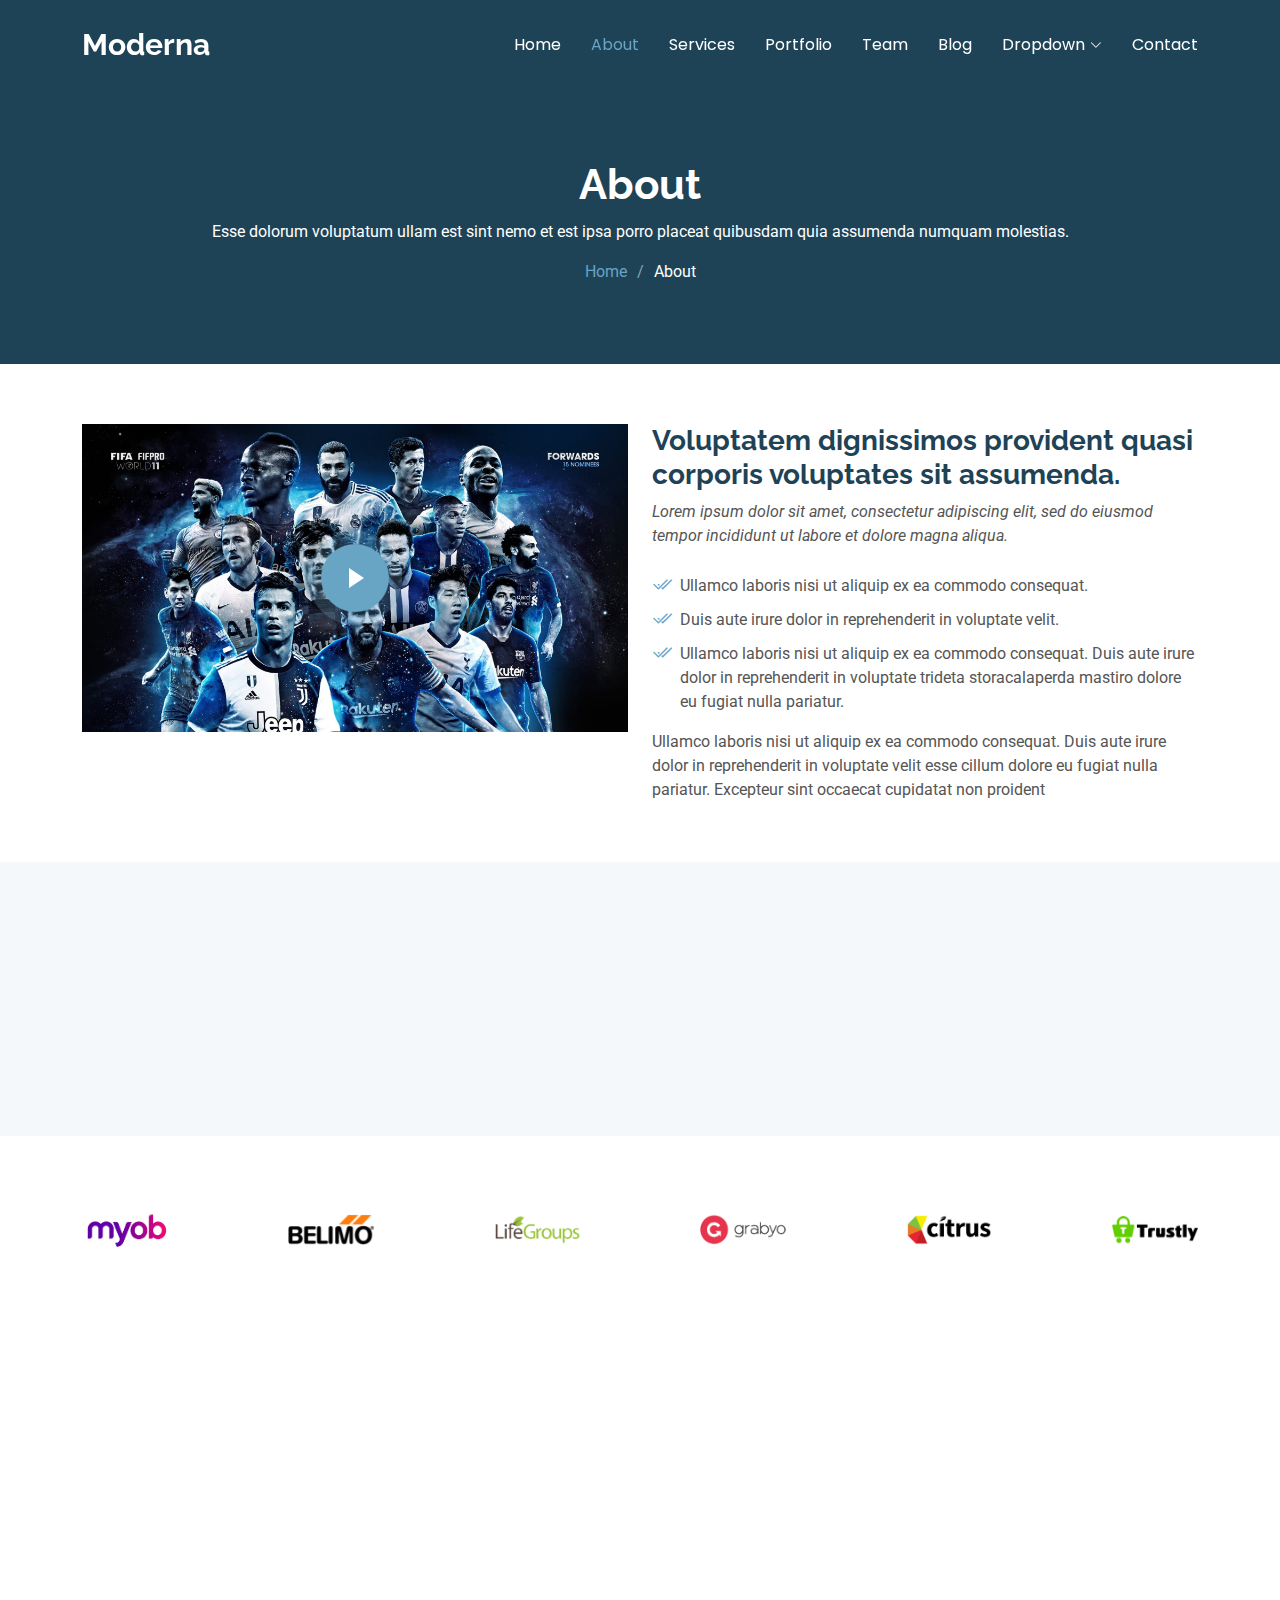
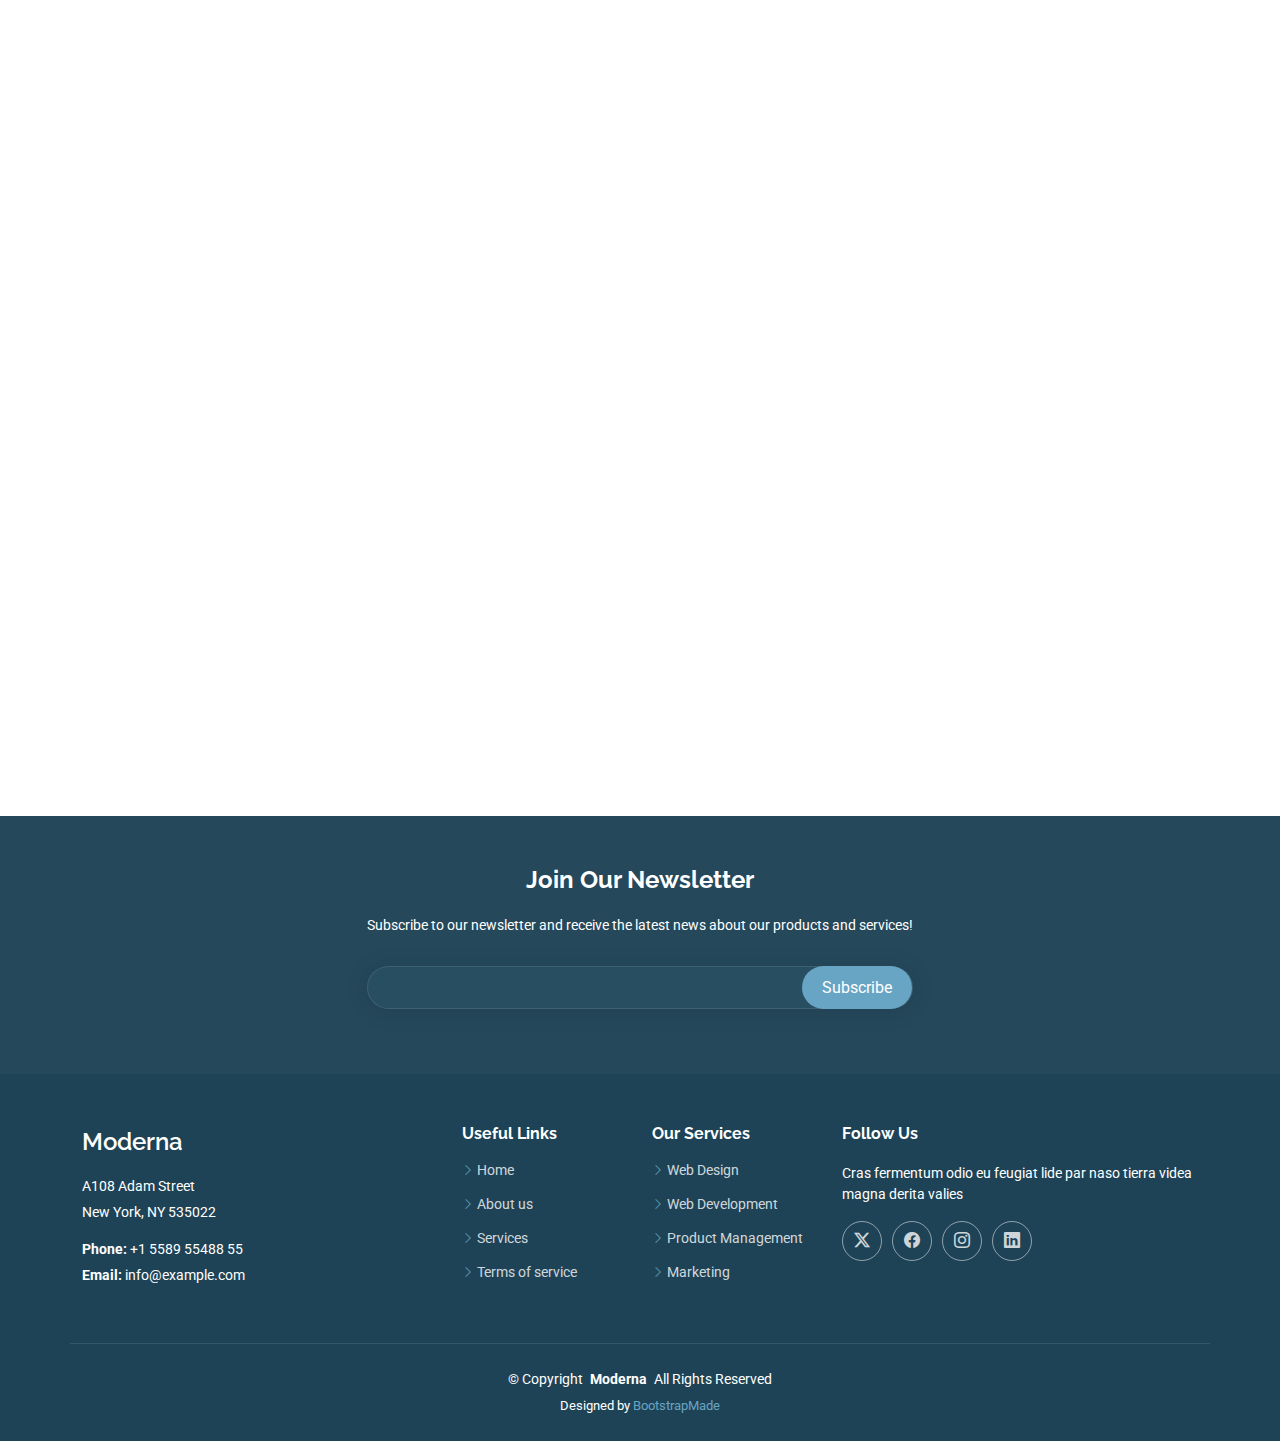
==== about.html @ 8205d499 "project init" ====
<!DOCTYPE html>
<html lang="en">

<head>
  <meta charset="utf-8">
  <meta content="width=device-width, initial-scale=1.0" name="viewport">
  <title>About - Moderna Bootstrap Template</title>
  <meta name="description" content="">
  <meta name="keywords" content="">

  <!-- Favicons -->
  <link href="assets/img/favicon.png" rel="icon">
  <link href="assets/img/apple-touch-icon.png" rel="apple-touch-icon">

  <!-- Fonts -->
  <link href="https://fonts.googleapis.com" rel="preconnect">
  <link href="https://fonts.gstatic.com" rel="preconnect" crossorigin>
  <link href="https://fonts.googleapis.com/css2?family=Roboto:ital,wght@0,100;0,300;0,400;0,500;0,700;0,900;1,100;1,300;1,400;1,500;1,700;1,900&family=Poppins:ital,wght@0,100;0,200;0,300;0,400;0,500;0,600;0,700;0,800;0,900;1,100;1,200;1,300;1,400;1,500;1,600;1,700;1,800;1,900&family=Raleway:ital,wght@0,100;0,200;0,300;0,400;0,500;0,600;0,700;0,800;0,900;1,100;1,200;1,300;1,400;1,500;1,600;1,700;1,800;1,900&display=swap" rel="stylesheet">

  <!-- Vendor CSS Files -->
  <link href="assets/vendor/bootstrap/css/bootstrap.min.css" rel="stylesheet">
  <link href="assets/vendor/bootstrap-icons/bootstrap-icons.css" rel="stylesheet">
  <link href="assets/vendor/aos/aos.css" rel="stylesheet">
  <link href="assets/vendor/glightbox/css/glightbox.min.css" rel="stylesheet">
  <link href="assets/vendor/swiper/swiper-bundle.min.css" rel="stylesheet">

  <!-- Main CSS File -->
  <link href="assets/css/main.css" rel="stylesheet">

  <!-- =======================================================
  * Template Name: Moderna
  * Template URL: https://bootstrapmade.com/free-bootstrap-template-corporate-moderna/
  * Updated: Aug 07 2024 with Bootstrap v5.3.3
  * Author: BootstrapMade.com
  * License: https://bootstrapmade.com/license/
  ======================================================== -->
</head>

<body class="about-page">

  <header id="header" class="header d-flex align-items-center fixed-top">
    <div class="container-fluid container-xl position-relative d-flex align-items-center justify-content-between">

      <a href="index.html" class="logo d-flex align-items-center">
        <!-- Uncomment the line below if you also wish to use an image logo -->
        <!-- <img src="assets/img/logo.png" alt=""> -->
        <h1 class="sitename">Moderna</h1>
      </a>

      <nav id="navmenu" class="navmenu">
        <ul>
          <li><a href="index.html">Home</a></li>
          <li><a href="about.html" class="active">About</a></li>
          <li><a href="services.html">Services</a></li>
          <li><a href="portfolio.html">Portfolio</a></li>
          <li><a href="team.html">Team</a></li>
          <li><a href="blog.html">Blog</a></li>
          <li class="dropdown"><a href="#"><span>Dropdown</span> <i class="bi bi-chevron-down toggle-dropdown"></i></a>
            <ul>
              <li><a href="#">Dropdown 1</a></li>
              <li class="dropdown"><a href="#"><span>Deep Dropdown</span> <i class="bi bi-chevron-down toggle-dropdown"></i></a>
                <ul>
                  <li><a href="#">Deep Dropdown 1</a></li>
                  <li><a href="#">Deep Dropdown 2</a></li>
                  <li><a href="#">Deep Dropdown 3</a></li>
                  <li><a href="#">Deep Dropdown 4</a></li>
                  <li><a href="#">Deep Dropdown 5</a></li>
                </ul>
              </li>
              <li><a href="#">Dropdown 2</a></li>
              <li><a href="#">Dropdown 3</a></li>
              <li><a href="#">Dropdown 4</a></li>
            </ul>
          </li>
          <li><a href="contact.html">Contact</a></li>
        </ul>
        <i class="mobile-nav-toggle d-xl-none bi bi-list"></i>
      </nav>

    </div>
  </header>

  <main class="main">

    <!-- Page Title -->
    <div class="page-title dark-background">
      <div class="container position-relative">
        <h1>About</h1>
        <p>Esse dolorum voluptatum ullam est sint nemo et est ipsa porro placeat quibusdam quia assumenda numquam molestias.</p>
        <nav class="breadcrumbs">
          <ol>
            <li><a href="index.html">Home</a></li>
            <li class="current">About</li>
          </ol>
        </nav>
      </div>
    </div><!-- End Page Title -->

    <!-- About Section -->
    <section id="about" class="about section">

      <div class="container">

        <div class="row gy-4">
          <div class="col-lg-6 position-relative align-self-start" data-aos="fade-up" data-aos-delay="100">
            <img src="assets/img/about.jpg" class="img-fluid" alt="">
            <a href="https://www.youtube.com/watch?v=Y7f98aduVJ8" class="glightbox pulsating-play-btn"></a>
          </div>
          <div class="col-lg-6 content" data-aos="fade-up" data-aos-delay="200">
            <h3>Voluptatem dignissimos provident quasi corporis voluptates sit assumenda.</h3>
            <p class="fst-italic">
              Lorem ipsum dolor sit amet, consectetur adipiscing elit, sed do eiusmod tempor incididunt ut labore et dolore
              magna aliqua.
            </p>
            <ul>
              <li><i class="bi bi-check2-all"></i> <span>Ullamco laboris nisi ut aliquip ex ea commodo consequat.</span></li>
              <li><i class="bi bi-check2-all"></i> <span>Duis aute irure dolor in reprehenderit in voluptate velit.</span></li>
              <li><i class="bi bi-check2-all"></i> <span>Ullamco laboris nisi ut aliquip ex ea commodo consequat. Duis aute irure dolor in reprehenderit in voluptate trideta storacalaperda mastiro dolore eu fugiat nulla pariatur.</span></li>
            </ul>
            <p>
              Ullamco laboris nisi ut aliquip ex ea commodo consequat. Duis aute irure dolor in reprehenderit in voluptate
              velit esse cillum dolore eu fugiat nulla pariatur. Excepteur sint occaecat cupidatat non proident
            </p>
          </div>
        </div>

      </div>

    </section><!-- /About Section -->

    <!-- Stats Section -->
    <section id="stats" class="stats section light-background">

      <div class="container" data-aos="fade-up" data-aos-delay="100">

        <div class="row gy-4">

          <div class="col-lg-3 col-md-6">
            <div class="stats-item text-center w-100 h-100">
              <span data-purecounter-start="0" data-purecounter-end="232" data-purecounter-duration="1" class="purecounter"></span>
              <p>Clients</p>
            </div>
          </div><!-- End Stats Item -->

          <div class="col-lg-3 col-md-6">
            <div class="stats-item text-center w-100 h-100">
              <span data-purecounter-start="0" data-purecounter-end="521" data-purecounter-duration="1" class="purecounter"></span>
              <p>Projects</p>
            </div>
          </div><!-- End Stats Item -->

          <div class="col-lg-3 col-md-6">
            <div class="stats-item text-center w-100 h-100">
              <span data-purecounter-start="0" data-purecounter-end="1453" data-purecounter-duration="1" class="purecounter"></span>
              <p>Hours Of Support</p>
            </div>
          </div><!-- End Stats Item -->

          <div class="col-lg-3 col-md-6">
            <div class="stats-item text-center w-100 h-100">
              <span data-purecounter-start="0" data-purecounter-end="32" data-purecounter-duration="1" class="purecounter"></span>
              <p>Workers</p>
            </div>
          </div><!-- End Stats Item -->

        </div>

      </div>

    </section><!-- /Stats Section -->

    <!-- Clients Section -->
    <section id="clients" class="clients section">

      <div class="container">

        <div class="swiper init-swiper">
          <script type="application/json" class="swiper-config">
            {
              "loop": true,
              "speed": 600,
              "autoplay": {
                "delay": 5000
              },
              "slidesPerView": "auto",
              "pagination": {
                "el": ".swiper-pagination",
                "type": "bullets",
                "clickable": true
              },
              "breakpoints": {
                "320": {
                  "slidesPerView": 2,
                  "spaceBetween": 40
                },
                "480": {
                  "slidesPerView": 3,
                  "spaceBetween": 60
                },
                "640": {
                  "slidesPerView": 4,
                  "spaceBetween": 80
                },
                "992": {
                  "slidesPerView": 6,
                  "spaceBetween": 120
                }
              }
            }
          </script>
          <div class="swiper-wrapper align-items-center">
            <div class="swiper-slide"><img src="assets/img/clients/client-1.png" class="img-fluid" alt=""></div>
            <div class="swiper-slide"><img src="assets/img/clients/client-2.png" class="img-fluid" alt=""></div>
            <div class="swiper-slide"><img src="assets/img/clients/client-3.png" class="img-fluid" alt=""></div>
            <div class="swiper-slide"><img src="assets/img/clients/client-4.png" class="img-fluid" alt=""></div>
            <div class="swiper-slide"><img src="assets/img/clients/client-5.png" class="img-fluid" alt=""></div>
            <div class="swiper-slide"><img src="assets/img/clients/client-6.png" class="img-fluid" alt=""></div>
            <div class="swiper-slide"><img src="assets/img/clients/client-7.png" class="img-fluid" alt=""></div>
            <div class="swiper-slide"><img src="assets/img/clients/client-8.png" class="img-fluid" alt=""></div>
          </div>
        </div>

      </div>

    </section><!-- /Clients Section -->

    <!-- Skills Section -->
    <section id="skills" class="skills section">

      <!-- Section Title -->
      <div class="container section-title" data-aos="fade-up">
        <h2>Our Skills</h2>
        <p>Necessitatibus eius consequatur ex aliquid fuga eum quidem sint consectetur velit</p>
      </div><!-- End Section Title -->

      <div class="container" data-aos="fade-up" data-aos-delay="100">

        <div class="row skills-content skills-animation">

          <div class="col-lg-6">

            <div class="progress">
              <span class="skill"><span>HTML</span> <i class="val">100%</i></span>
              <div class="progress-bar-wrap">
                <div class="progress-bar" role="progressbar" aria-valuenow="100" aria-valuemin="0" aria-valuemax="100"></div>
              </div>
            </div><!-- End Skills Item -->

            <div class="progress">
              <span class="skill"><span>CSS</span> <i class="val">90%</i></span>
              <div class="progress-bar-wrap">
                <div class="progress-bar" role="progressbar" aria-valuenow="90" aria-valuemin="0" aria-valuemax="100"></div>
              </div>
            </div><!-- End Skills Item -->

            <div class="progress">
              <span class="skill"><span>JavaScript</span> <i class="val">75%</i></span>
              <div class="progress-bar-wrap">
                <div class="progress-bar" role="progressbar" aria-valuenow="75" aria-valuemin="0" aria-valuemax="100"></div>
              </div>
            </div><!-- End Skills Item -->

          </div>

          <div class="col-lg-6">

            <div class="progress">
              <span class="skill"><span>PHP</span> <i class="val">80%</i></span>
              <div class="progress-bar-wrap">
                <div class="progress-bar" role="progressbar" aria-valuenow="80" aria-valuemin="0" aria-valuemax="100"></div>
              </div>
            </div><!-- End Skills Item -->

            <div class="progress">
              <span class="skill"><span>WordPress/CMS</span> <i class="val">90%</i></span>
              <div class="progress-bar-wrap">
                <div class="progress-bar" role="progressbar" aria-valuenow="90" aria-valuemin="0" aria-valuemax="100"></div>
              </div>
            </div><!-- End Skills Item -->

            <div class="progress">
              <span class="skill"><span>Photoshop</span> <i class="val">55%</i></span>
              <div class="progress-bar-wrap">
                <div class="progress-bar" role="progressbar" aria-valuenow="55" aria-valuemin="0" aria-valuemax="100"></div>
              </div>
            </div><!-- End Skills Item -->

          </div>

        </div>

      </div>

    </section><!-- /Skills Section -->

    <!-- Testimonials Section -->
    <section id="testimonials" class="testimonials section">

      <!-- Section Title -->
      <div class="container section-title" data-aos="fade-up">
        <h2>Testimonials</h2>
        <p>Necessitatibus eius consequatur ex aliquid fuga eum quidem sint consectetur velit</p>
      </div><!-- End Section Title -->

      <div class="container" data-aos="fade-up" data-aos-delay="100">

        <div class="swiper init-swiper">
          <script type="application/json" class="swiper-config">
            {
              "loop": true,
              "speed": 600,
              "autoplay": {
                "delay": 5000
              },
              "slidesPerView": "auto",
              "pagination": {
                "el": ".swiper-pagination",
                "type": "bullets",
                "clickable": true
              }
            }
          </script>
          <div class="swiper-wrapper">

            <div class="swiper-slide">
              <div class="testimonial-item">
                <img src="assets/img/testimonials/testimonials-1.jpg" class="testimonial-img" alt="">
                <h3>Saul Goodman</h3>
                <h4>Ceo &amp; Founder</h4>
                <div class="stars">
                  <i class="bi bi-star-fill"></i><i class="bi bi-star-fill"></i><i class="bi bi-star-fill"></i><i class="bi bi-star-fill"></i><i class="bi bi-star-fill"></i>
                </div>
                <p>
                  <i class="bi bi-quote quote-icon-left"></i>
                  <span>Proin iaculis purus consequat sem cure digni ssim donec porttitora entum suscipit rhoncus. Accusantium quam, ultricies eget id, aliquam eget nibh et. Maecen aliquam, risus at semper.</span>
                  <i class="bi bi-quote quote-icon-right"></i>
                </p>
              </div>
            </div><!-- End testimonial item -->

            <div class="swiper-slide">
              <div class="testimonial-item">
                <img src="assets/img/testimonials/testimonials-2.jpg" class="testimonial-img" alt="">
                <h3>Sara Wilsson</h3>
                <h4>Designer</h4>
                <div class="stars">
                  <i class="bi bi-star-fill"></i><i class="bi bi-star-fill"></i><i class="bi bi-star-fill"></i><i class="bi bi-star-fill"></i><i class="bi bi-star-fill"></i>
                </div>
                <p>
                  <i class="bi bi-quote quote-icon-left"></i>
                  <span>Export tempor illum tamen malis malis eram quae irure esse labore quem cillum quid cillum eram malis quorum velit fore eram velit sunt aliqua noster fugiat irure amet legam anim culpa.</span>
                  <i class="bi bi-quote quote-icon-right"></i>
                </p>
              </div>
            </div><!-- End testimonial item -->

            <div class="swiper-slide">
              <div class="testimonial-item">
                <img src="assets/img/testimonials/testimonials-3.jpg" class="testimonial-img" alt="">
                <h3>Jena Karlis</h3>
                <h4>Store Owner</h4>
                <div class="stars">
                  <i class="bi bi-star-fill"></i><i class="bi bi-star-fill"></i><i class="bi bi-star-fill"></i><i class="bi bi-star-fill"></i><i class="bi bi-star-fill"></i>
                </div>
                <p>
                  <i class="bi bi-quote quote-icon-left"></i>
                  <span>Enim nisi quem export duis labore cillum quae magna enim sint quorum nulla quem veniam duis minim tempor labore quem eram duis noster aute amet eram fore quis sint minim.</span>
                  <i class="bi bi-quote quote-icon-right"></i>
                </p>
              </div>
            </div><!-- End testimonial item -->

            <div class="swiper-slide">
              <div class="testimonial-item">
                <img src="assets/img/testimonials/testimonials-4.jpg" class="testimonial-img" alt="">
                <h3>Matt Brandon</h3>
                <h4>Freelancer</h4>
                <div class="stars">
                  <i class="bi bi-star-fill"></i><i class="bi bi-star-fill"></i><i class="bi bi-star-fill"></i><i class="bi bi-star-fill"></i><i class="bi bi-star-fill"></i>
                </div>
                <p>
                  <i class="bi bi-quote quote-icon-left"></i>
                  <span>Fugiat enim eram quae cillum dolore dolor amet nulla culpa multos export minim fugiat minim velit minim dolor enim duis veniam ipsum anim magna sunt elit fore quem dolore labore illum veniam.</span>
                  <i class="bi bi-quote quote-icon-right"></i>
                </p>
              </div>
            </div><!-- End testimonial item -->

            <div class="swiper-slide">
              <div class="testimonial-item">
                <img src="assets/img/testimonials/testimonials-5.jpg" class="testimonial-img" alt="">
                <h3>John Larson</h3>
                <h4>Entrepreneur</h4>
                <div class="stars">
                  <i class="bi bi-star-fill"></i><i class="bi bi-star-fill"></i><i class="bi bi-star-fill"></i><i class="bi bi-star-fill"></i><i class="bi bi-star-fill"></i>
                </div>
                <p>
                  <i class="bi bi-quote quote-icon-left"></i>
                  <span>Quis quorum aliqua sint quem legam fore sunt eram irure aliqua veniam tempor noster veniam enim culpa labore duis sunt culpa nulla illum cillum fugiat legam esse veniam culpa fore nisi cillum quid.</span>
                  <i class="bi bi-quote quote-icon-right"></i>
                </p>
              </div>
            </div><!-- End testimonial item -->

          </div>
          <div class="swiper-pagination"></div>
        </div>

      </div>

    </section><!-- /Testimonials Section -->

  </main>

  <footer id="footer" class="footer dark-background">

    <div class="footer-newsletter">
      <div class="container">
        <div class="row justify-content-center text-center">
          <div class="col-lg-6">
            <h4>Join Our Newsletter</h4>
            <p>Subscribe to our newsletter and receive the latest news about our products and services!</p>
            <form action="forms/newsletter.php" method="post" class="php-email-form">
              <div class="newsletter-form"><input type="email" name="email"><input type="submit" value="Subscribe"></div>
              <div class="loading">Loading</div>
              <div class="error-message"></div>
              <div class="sent-message">Your subscription request has been sent. Thank you!</div>
            </form>
          </div>
        </div>
      </div>
    </div>

    <div class="container footer-top">
      <div class="row gy-4">
        <div class="col-lg-4 col-md-6 footer-about">
          <a href="index.html" class="d-flex align-items-center">
            <span class="sitename">Moderna</span>
          </a>
          <div class="footer-contact pt-3">
            <p>A108 Adam Street</p>
            <p>New York, NY 535022</p>
            <p class="mt-3"><strong>Phone:</strong> <span>+1 5589 55488 55</span></p>
            <p><strong>Email:</strong> <span>info@example.com</span></p>
          </div>
        </div>

        <div class="col-lg-2 col-md-3 footer-links">
          <h4>Useful Links</h4>
          <ul>
            <li><i class="bi bi-chevron-right"></i> <a href="#">Home</a></li>
            <li><i class="bi bi-chevron-right"></i> <a href="#">About us</a></li>
            <li><i class="bi bi-chevron-right"></i> <a href="#">Services</a></li>
            <li><i class="bi bi-chevron-right"></i> <a href="#">Terms of service</a></li>
          </ul>
        </div>

        <div class="col-lg-2 col-md-3 footer-links">
          <h4>Our Services</h4>
          <ul>
            <li><i class="bi bi-chevron-right"></i> <a href="#">Web Design</a></li>
            <li><i class="bi bi-chevron-right"></i> <a href="#">Web Development</a></li>
            <li><i class="bi bi-chevron-right"></i> <a href="#">Product Management</a></li>
            <li><i class="bi bi-chevron-right"></i> <a href="#">Marketing</a></li>
          </ul>
        </div>

        <div class="col-lg-4 col-md-12">
          <h4>Follow Us</h4>
          <p>Cras fermentum odio eu feugiat lide par naso tierra videa magna derita valies</p>
          <div class="social-links d-flex">
            <a href=""><i class="bi bi-twitter-x"></i></a>
            <a href=""><i class="bi bi-facebook"></i></a>
            <a href=""><i class="bi bi-instagram"></i></a>
            <a href=""><i class="bi bi-linkedin"></i></a>
          </div>
        </div>

      </div>
    </div>

    <div class="container copyright text-center mt-4">
      <p>© <span>Copyright</span> <strong class="px-1 sitename">Moderna</strong> <span>All Rights Reserved</span></p>
      <div class="credits">
        <!-- All the links in the footer should remain intact. -->
        <!-- You can delete the links only if you've purchased the pro version. -->
        <!-- Licensing information: https://bootstrapmade.com/license/ -->
        <!-- Purchase the pro version with working PHP/AJAX contact form: [buy-url] -->
        Designed by <a href="https://bootstrapmade.com/">BootstrapMade</a>
      </div>
    </div>

  </footer>

  <!-- Scroll Top -->
  <a href="#" id="scroll-top" class="scroll-top d-flex align-items-center justify-content-center"><i class="bi bi-arrow-up-short"></i></a>

  <!-- Preloader -->
  <div id="preloader"></div>

  <!-- Vendor JS Files -->
  <script src="assets/vendor/bootstrap/js/bootstrap.bundle.min.js"></script>
  <script src="assets/vendor/php-email-form/validate.js"></script>
  <script src="assets/vendor/aos/aos.js"></script>
  <script src="assets/vendor/glightbox/js/glightbox.min.js"></script>
  <script src="assets/vendor/purecounter/purecounter_vanilla.js"></script>
  <script src="assets/vendor/swiper/swiper-bundle.min.js"></script>
  <script src="assets/vendor/waypoints/noframework.waypoints.js"></script>
  <script src="assets/vendor/imagesloaded/imagesloaded.pkgd.min.js"></script>
  <script src="assets/vendor/isotope-layout/isotope.pkgd.min.js"></script>

  <!-- Main JS File -->
  <script src="assets/js/main.js"></script>

</body>

</html>
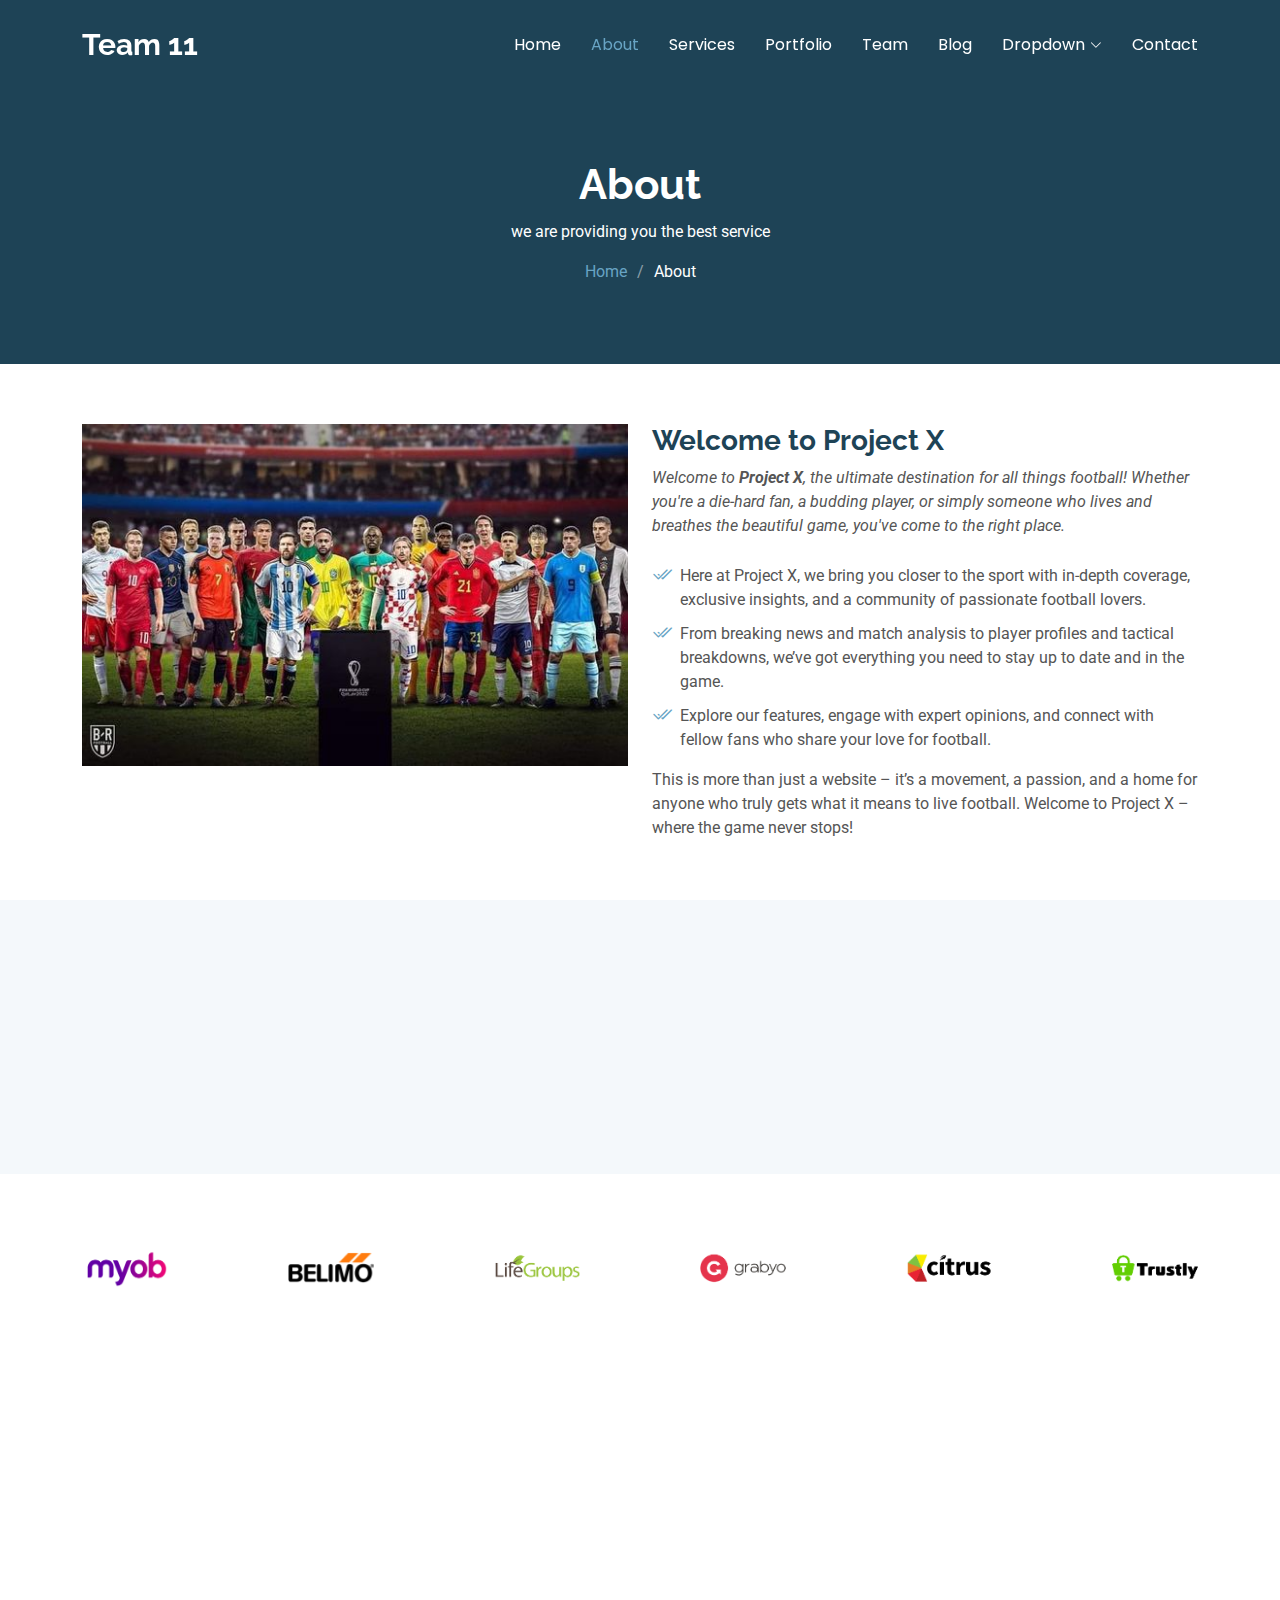
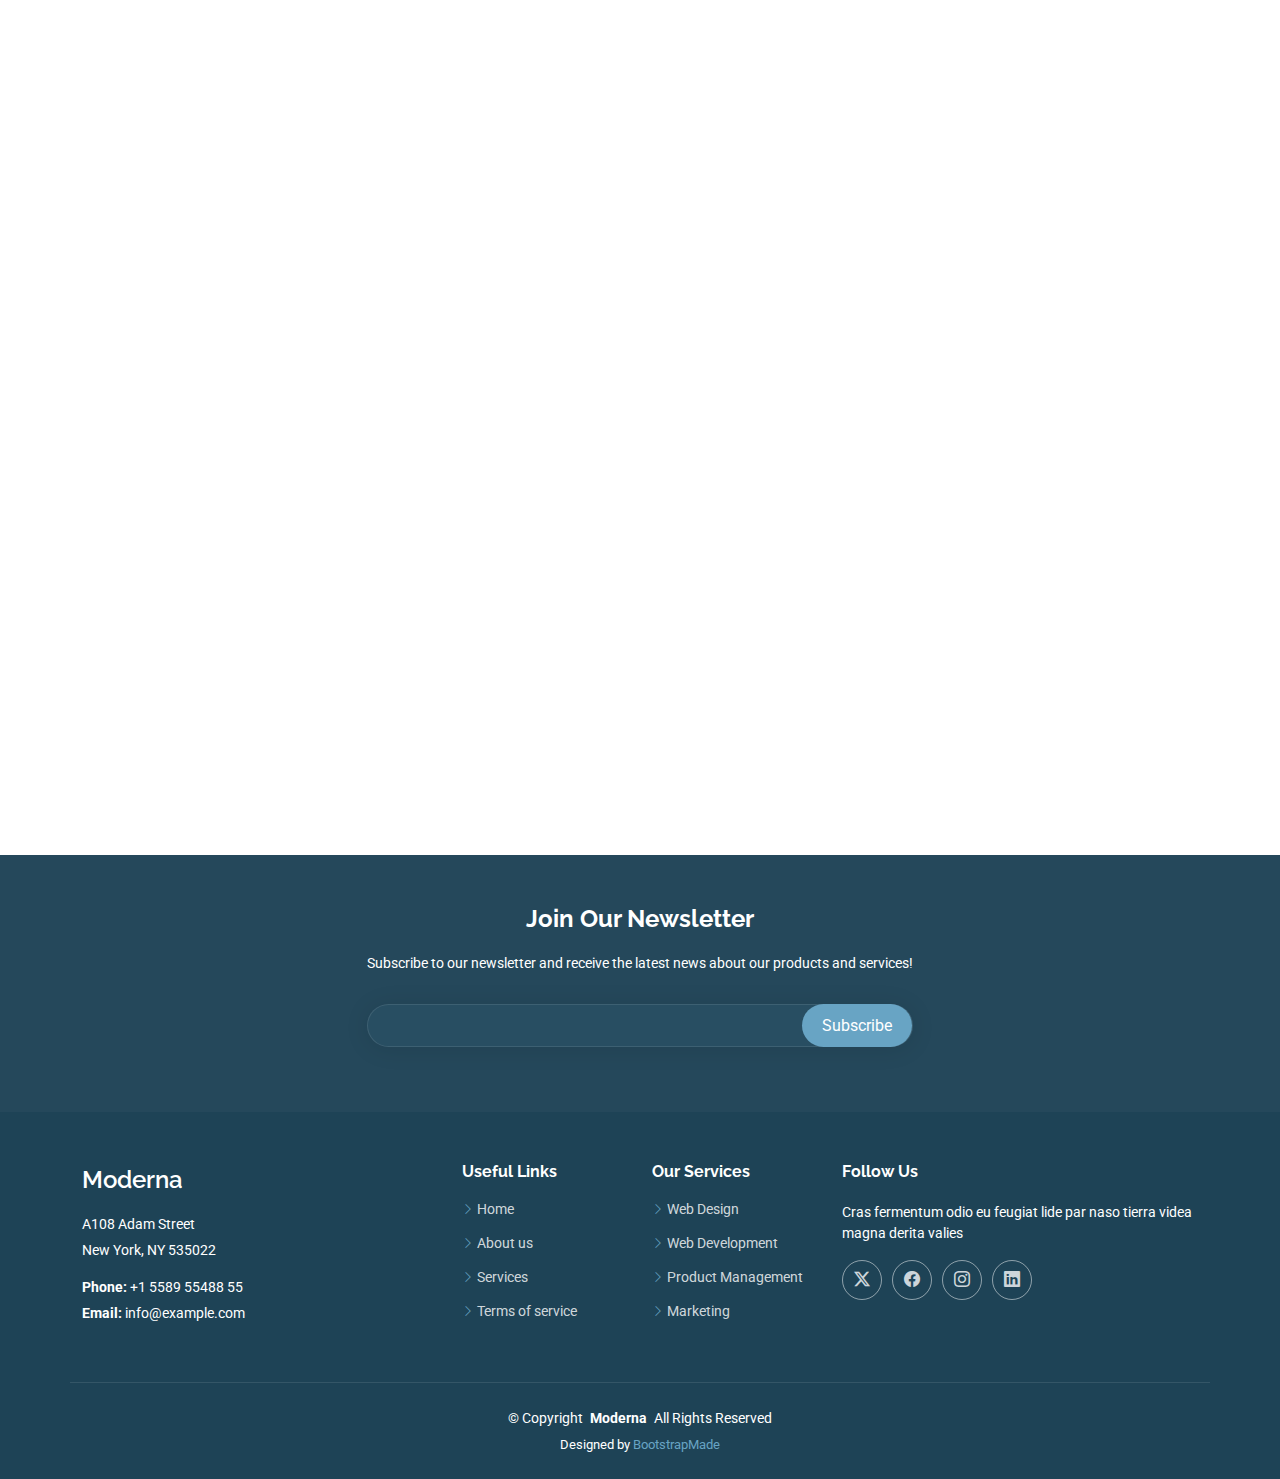
==== commit cb5b7f86: "first commit" ====
--- a/about.html
+++ b/about.html
@@ -44,7 +44,7 @@
       <a href="index.html" class="logo d-flex align-items-center">
         <!-- Uncomment the line below if you also wish to use an image logo -->
         <!-- <img src="assets/img/logo.png" alt=""> -->
-        <h1 class="sitename">Moderna</h1>
+        <h1 class="sitename">Team 11</h1>
       </a>
 
       <nav id="navmenu" class="navmenu">
@@ -86,7 +86,7 @@
     <div class="page-title dark-background">
       <div class="container position-relative">
         <h1>About</h1>
-        <p>Esse dolorum voluptatum ullam est sint nemo et est ipsa porro placeat quibusdam quia assumenda numquam molestias.</p>
+        <p>we are providing you the best service</p>
         <nav class="breadcrumbs">
           <ol>
             <li><a href="index.html">Home</a></li>
@@ -103,23 +103,23 @@
 
         <div class="row gy-4">
           <div class="col-lg-6 position-relative align-self-start" data-aos="fade-up" data-aos-delay="100">
-            <img src="assets/img/about.jpg" class="img-fluid" alt="">
-            <a href="https://www.youtube.com/watch?v=Y7f98aduVJ8" class="glightbox pulsating-play-btn"></a>
+            <img src="assets/img/team 11.jpg" class="img-fluid" alt="">
+           
           </div>
           <div class="col-lg-6 content" data-aos="fade-up" data-aos-delay="200">
-            <h3>Voluptatem dignissimos provident quasi corporis voluptates sit assumenda.</h3>
+            <h3>Welcome to Project X</h3>
             <p class="fst-italic">
-              Lorem ipsum dolor sit amet, consectetur adipiscing elit, sed do eiusmod tempor incididunt ut labore et dolore
-              magna aliqua.
+              Welcome to <b>Project X</b>, the ultimate destination for all things football! Whether you're a die-hard fan, a budding player, or simply someone who lives and breathes the beautiful game, you've come to the right place. 
+ 
             </p>
             <ul>
-              <li><i class="bi bi-check2-all"></i> <span>Ullamco laboris nisi ut aliquip ex ea commodo consequat.</span></li>
-              <li><i class="bi bi-check2-all"></i> <span>Duis aute irure dolor in reprehenderit in voluptate velit.</span></li>
-              <li><i class="bi bi-check2-all"></i> <span>Ullamco laboris nisi ut aliquip ex ea commodo consequat. Duis aute irure dolor in reprehenderit in voluptate trideta storacalaperda mastiro dolore eu fugiat nulla pariatur.</span></li>
+              <li><i class="bi bi-check2-all"></i> <span>Here at Project X, we bring you closer to the sport with in-depth coverage, exclusive insights, and a community of passionate football lovers.</span></li>
+              <li><i class="bi bi-check2-all"></i> <span>From breaking news and match analysis to player profiles and tactical breakdowns, we’ve got everything you need to stay up to date and in the game.</span></li>
+              <li><i class="bi bi-check2-all"></i> <span> Explore our features, engage with expert opinions, and connect with fellow fans who share your love for football.</span></li>
             </ul>
             <p>
-              Ullamco laboris nisi ut aliquip ex ea commodo consequat. Duis aute irure dolor in reprehenderit in voluptate
-              velit esse cillum dolore eu fugiat nulla pariatur. Excepteur sint occaecat cupidatat non proident
+              This is more than just a website – it’s a movement, a passion, and a home for anyone who truly gets what it means to live football.
+Welcome to Project X – where the game never stops!
             </p>
           </div>
         </div>
